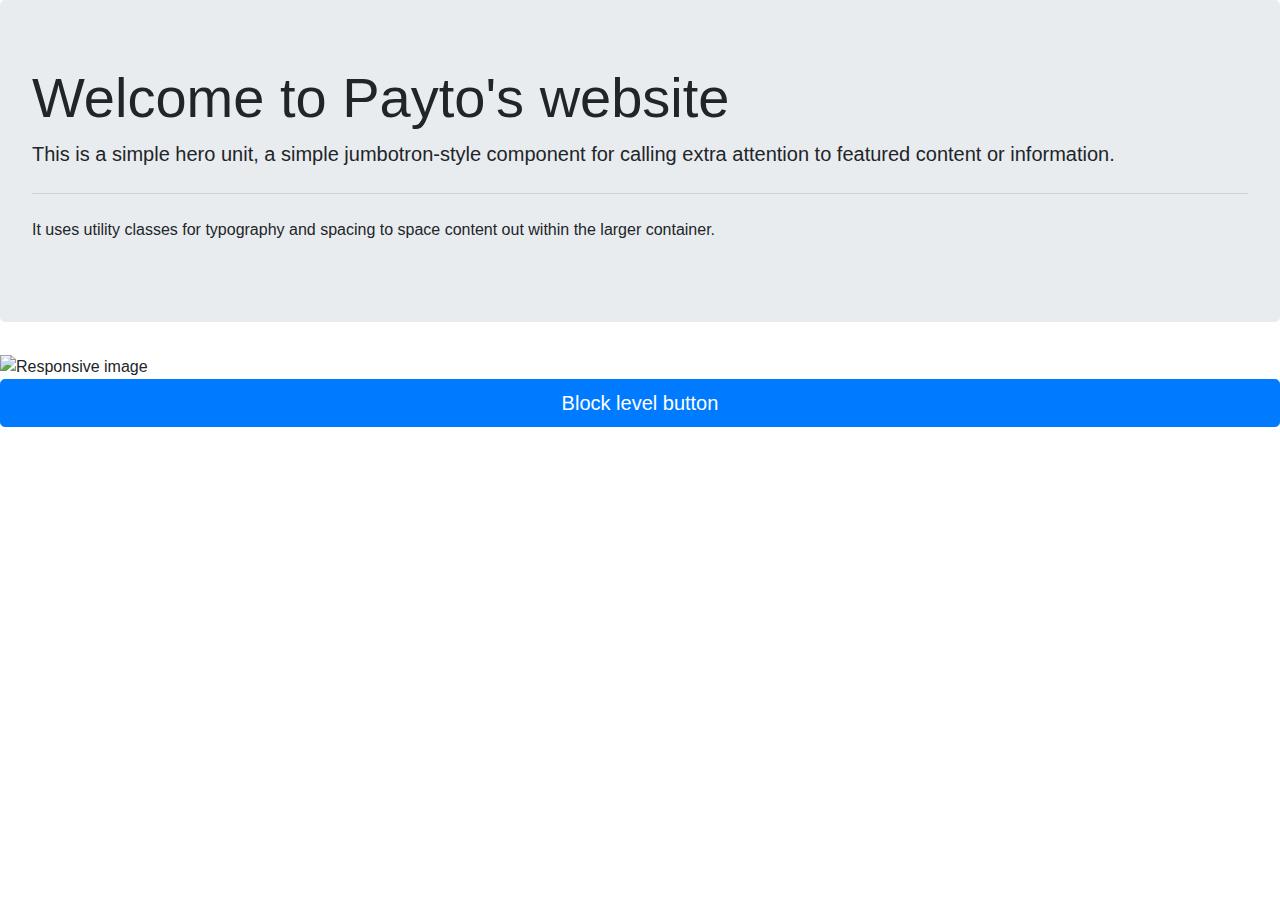
==== bootstrap_sample.html @ 1d7a07ab "Update bootstrap_sample.html" ====
<!doctype html>
<html lang="en">
  <head>
    <!-- Required meta tags -->
    <meta charset="utf-8">
    <meta name="viewport" content="width=device-width, initial-scale=1, shrink-to-fit=no">

    <!-- Bootstrap CSS -->
    <link rel="stylesheet" href="https://stackpath.bootstrapcdn.com/bootstrap/4.3.1/css/bootstrap.min.css" integrity="sha384-ggOyR0iXCbMQv3Xipma34MD+dH/1fQ784/j6cY/iJTQUOhcWr7x9JvoRxT2MZw1T" crossorigin="anonymous">

    <title>Hello, world!</title>
  </head>
  <body>
    <div class="jumbotron">
  <h1 class="display-4">Welcome to Payto's website</h1>
  <p class="lead">This is a simple hero unit, a simple jumbotron-style component for calling extra attention to featured content or information.</p>
  <hr class="my-4">
  <p>It uses utility classes for typography and spacing to space content out within the larger container.</p>
</div>
    
    <img src="https://png.pngitem.com/pimgs/s/109-1097968_kawaii-potatokawaii-potato-cute-cute-potato-transparent-background.png" class="img-fluid" alt="Responsive image">
    
    <button type="button" class="btn btn-primary btn-lg btn-block">Block level button</button>

    <!-- Optional JavaScript -->
    <!-- jQuery first, then Popper.js, then Bootstrap JS -->
    <script src="https://code.jquery.com/jquery-3.3.1.slim.min.js" integrity="sha384-q8i/X+965DzO0rT7abK41JStQIAqVgRVzpbzo5smXKp4YfRvH+8abtTE1Pi6jizo" crossorigin="anonymous"></script>
    <script src="https://cdnjs.cloudflare.com/ajax/libs/popper.js/1.14.7/umd/popper.min.js" integrity="sha384-UO2eT0CpHqdSJQ6hJty5KVphtPhzWj9WO1clHTMGa3JDZwrnQq4sF86dIHNDz0W1" crossorigin="anonymous"></script>
    <script src="https://stackpath.bootstrapcdn.com/bootstrap/4.3.1/js/bootstrap.min.js" integrity="sha384-JjSmVgyd0p3pXB1rRibZUAYoIIy6OrQ6VrjIEaFf/nJGzIxFDsf4x0xIM+B07jRM" crossorigin="anonymous"></script>
  </body>
</html>
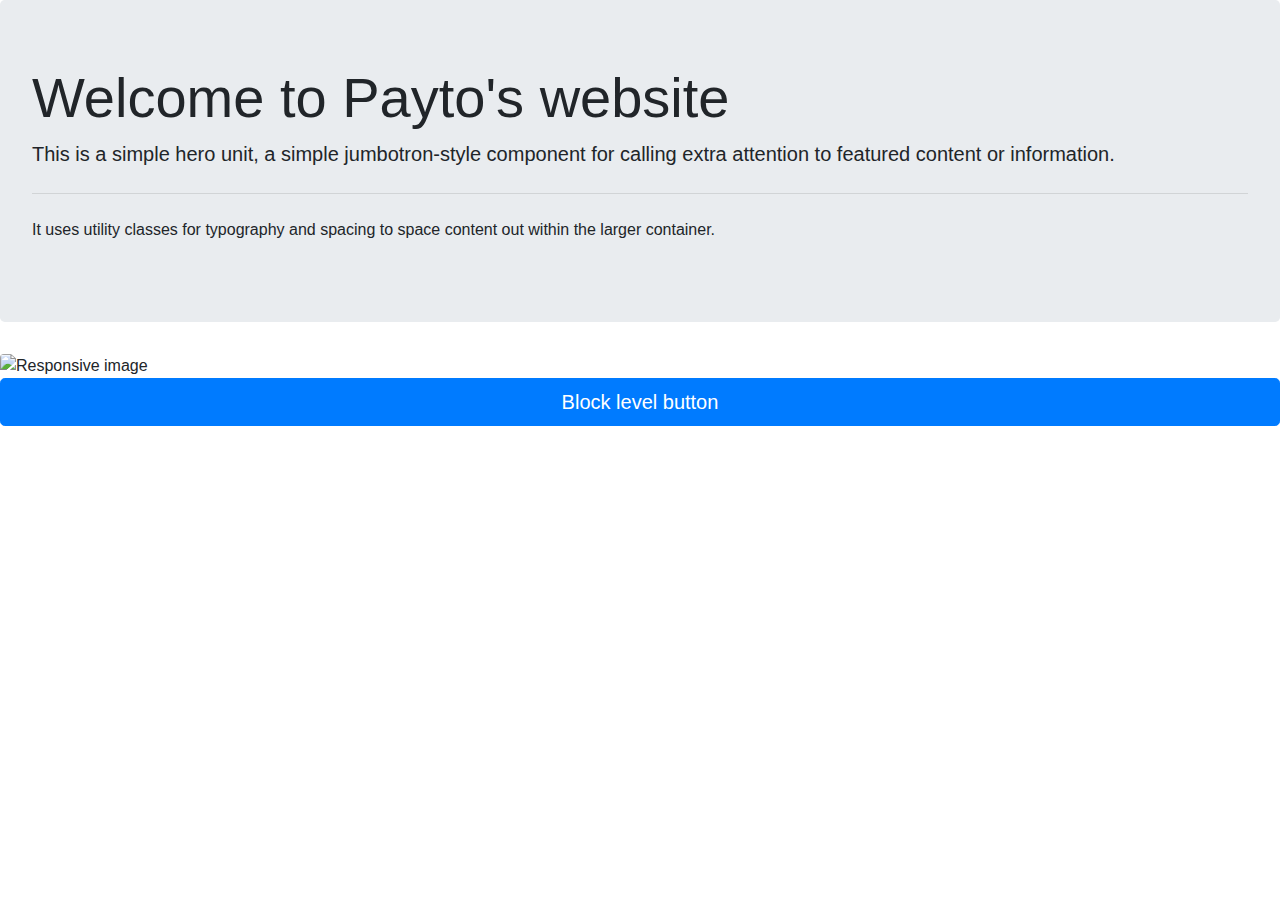
==== commit 21a77836: "Update bootstrap_sample.html" ====
--- a/bootstrap_sample.html
+++ b/bootstrap_sample.html
@@ -18,7 +18,7 @@
   <p>It uses utility classes for typography and spacing to space content out within the larger container.</p>
 </div>
     
-    <img src="https://png.pngitem.com/pimgs/s/109-1097968_kawaii-potatokawaii-potato-cute-cute-potato-transparent-background.png" class="img-fluid" alt="Responsive image">
+    <img src="https://png.pngitem.com/pimgs/s/109-1097968_kawaii-potatokawaii-potato-cute-cute-potato-transparent-background.png" class="img-fluid rounded mx-auto d-block" alt="Responsive image">
     
     <button type="button" class="btn btn-primary btn-lg btn-block">Block level button</button>
 
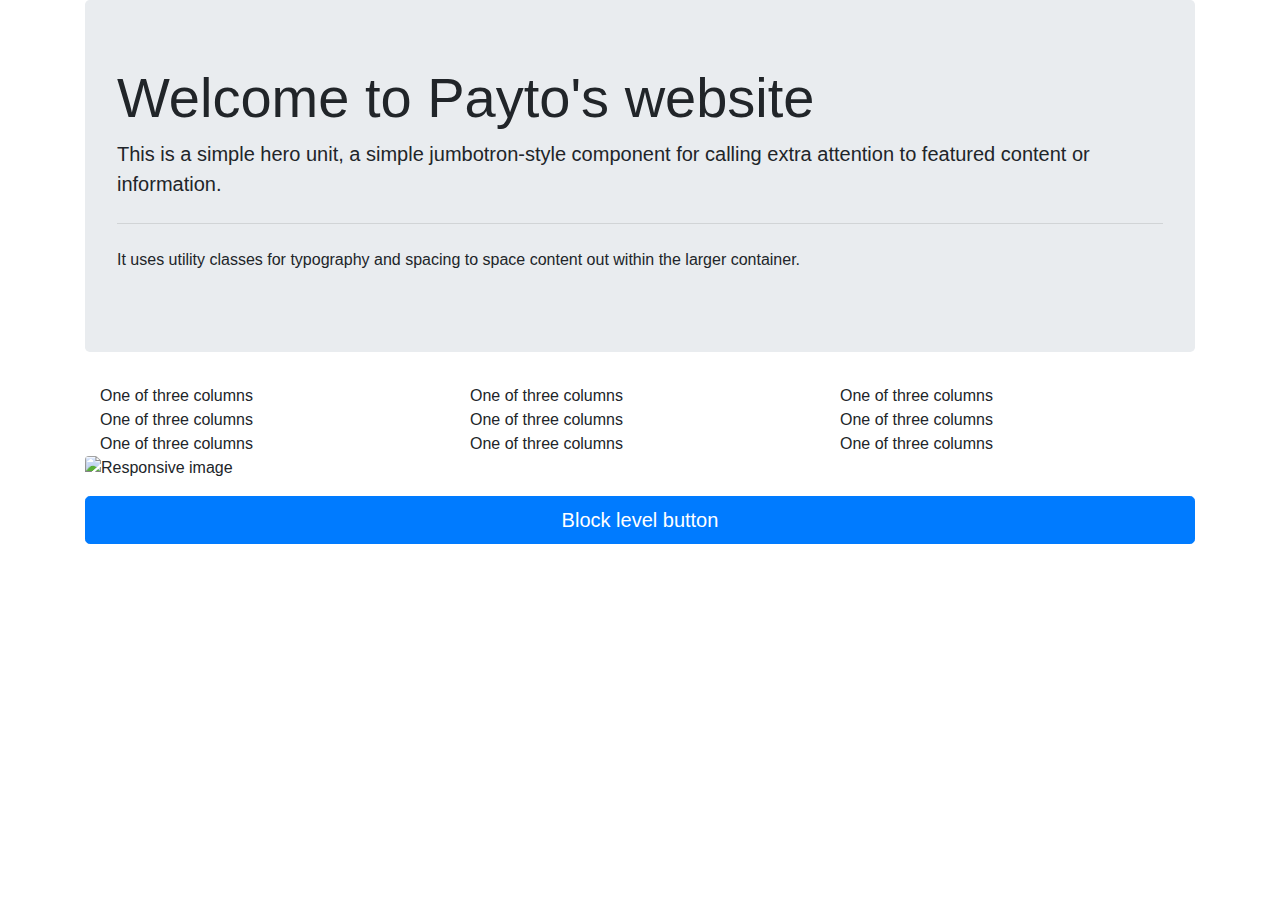
==== commit 85e29c2e: "Update bootstrap_sample.html" ====
--- a/bootstrap_sample.html
+++ b/bootstrap_sample.html
@@ -11,16 +11,60 @@
     <title>Hello, world!</title>
   </head>
   <body>
-    <div class="jumbotron">
+    <div class="container">
+          <div class="jumbotron">
   <h1 class="display-4">Welcome to Payto's website</h1>
   <p class="lead">This is a simple hero unit, a simple jumbotron-style component for calling extra attention to featured content or information.</p>
   <hr class="my-4">
   <p>It uses utility classes for typography and spacing to space content out within the larger container.</p>
 </div>
     
+    <div class="container">
+  <div class="row">
+    <div class="col-sm">
+      One of three columns
+    </div>
+    <div class="col-sm">
+      One of three columns
+    </div>
+    <div class="col-sm">
+      One of three columns
+    </div>
+  </div>
+</div>
+      
+      <div class="container">
+  <div class="row">
+    <div class="col-sm">
+      One of three columns
+    </div>
+    <div class="col-sm">
+      One of three columns
+    </div>
+    <div class="col-sm">
+      One of three columns
+    </div>
+  </div>
+</div>
+      
+      <div class="container">
+  <div class="row">
+    <div class="col-sm">
+      One of three columns
+    </div>
+    <div class="col-sm">
+      One of three columns
+    </div>
+    <div class="col-sm">
+      One of three columns
+    </div>
+  </div>
+</div>
+      
     <img src="https://png.pngitem.com/pimgs/s/109-1097968_kawaii-potatokawaii-potato-cute-cute-potato-transparent-background.png" class="img-fluid rounded mx-auto d-block" alt="Responsive image">
-    
-    <button type="button" class="btn btn-primary btn-lg btn-block">Block level button</button>
+      <p></p>
+    <a href="https://i0.wp.com/www.ablogofherown.com/wp-content/uploads/2019/12/sad-potato.jpg?ssl=1"><button type="button" class="btn btn-primary btn-lg btn-block">Block level button</button></a>
+    </div>
 
     <!-- Optional JavaScript -->
     <!-- jQuery first, then Popper.js, then Bootstrap JS -->
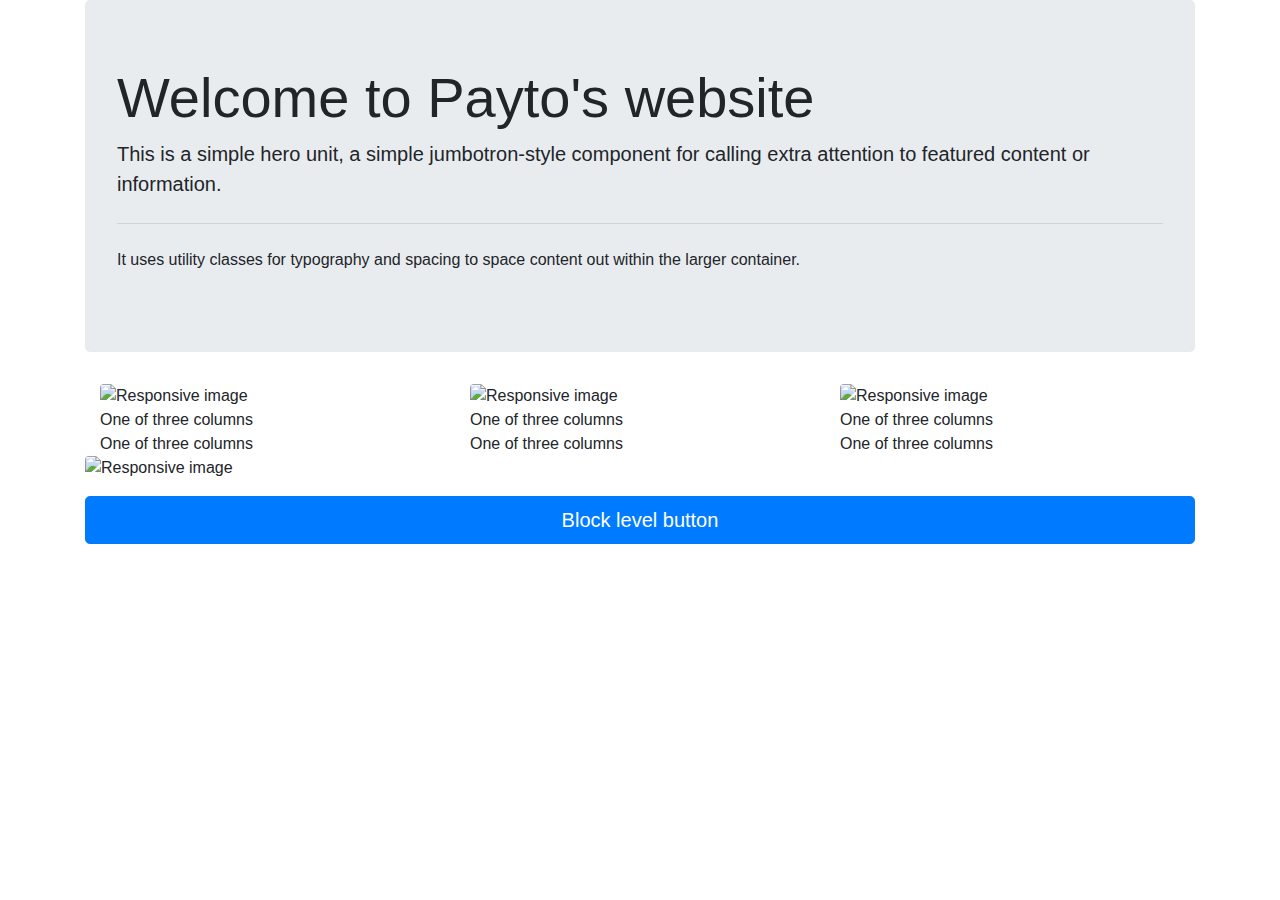
==== commit 47a3796c: "Update bootstrap_sample.html" ====
--- a/bootstrap_sample.html
+++ b/bootstrap_sample.html
@@ -2,13 +2,14 @@
 <html lang="en">
   <head>
     <!-- Required meta tags -->
+    <link rel="stylesheet" href="style.css">
     <meta charset="utf-8">
     <meta name="viewport" content="width=device-width, initial-scale=1, shrink-to-fit=no">
 
     <!-- Bootstrap CSS -->
     <link rel="stylesheet" href="https://stackpath.bootstrapcdn.com/bootstrap/4.3.1/css/bootstrap.min.css" integrity="sha384-ggOyR0iXCbMQv3Xipma34MD+dH/1fQ784/j6cY/iJTQUOhcWr7x9JvoRxT2MZw1T" crossorigin="anonymous">
 
-    <title>Hello, world!</title>
+    <title>Payto's Website!</title>
   </head>
   <body>
     <div class="container">
@@ -22,14 +23,12 @@
     <div class="container">
   <div class="row">
     <div class="col-sm">
-      One of three columns
+<img src="https://i.pinimg.com/474x/92/5c/fe/925cfe9a0da55a39b45955df2f712edc.jpg" class="img-fluid rounded mx-auto d-block" alt="Responsive image">    </div>
+    <div class="col-sm">
+      <img src="https://i.pinimg.com/474x/92/5c/fe/925cfe9a0da55a39b45955df2f712edc.jpg" class="img-fluid rounded mx-auto d-block" alt="Responsive image">
     </div>
     <div class="col-sm">
-      One of three columns
-    </div>
-    <div class="col-sm">
-      One of three columns
-    </div>
+<img src="https://i.pinimg.com/474x/92/5c/fe/925cfe9a0da55a39b45955df2f712edc.jpg" class="img-fluid rounded mx-auto d-block" alt="Responsive image">    </div>
   </div>
 </div>
       
--- a/style.css
+++ b/style.css
@@ -0,0 +1,11 @@
+.font_1{
+font-family: 'Lexend Mega', sans-serif;
+}
+
+.font_2{
+font-family: 'Ballet', cursive;
+}
+
+.font_3{
+font-family: 'Reggae One', cursive;
+}
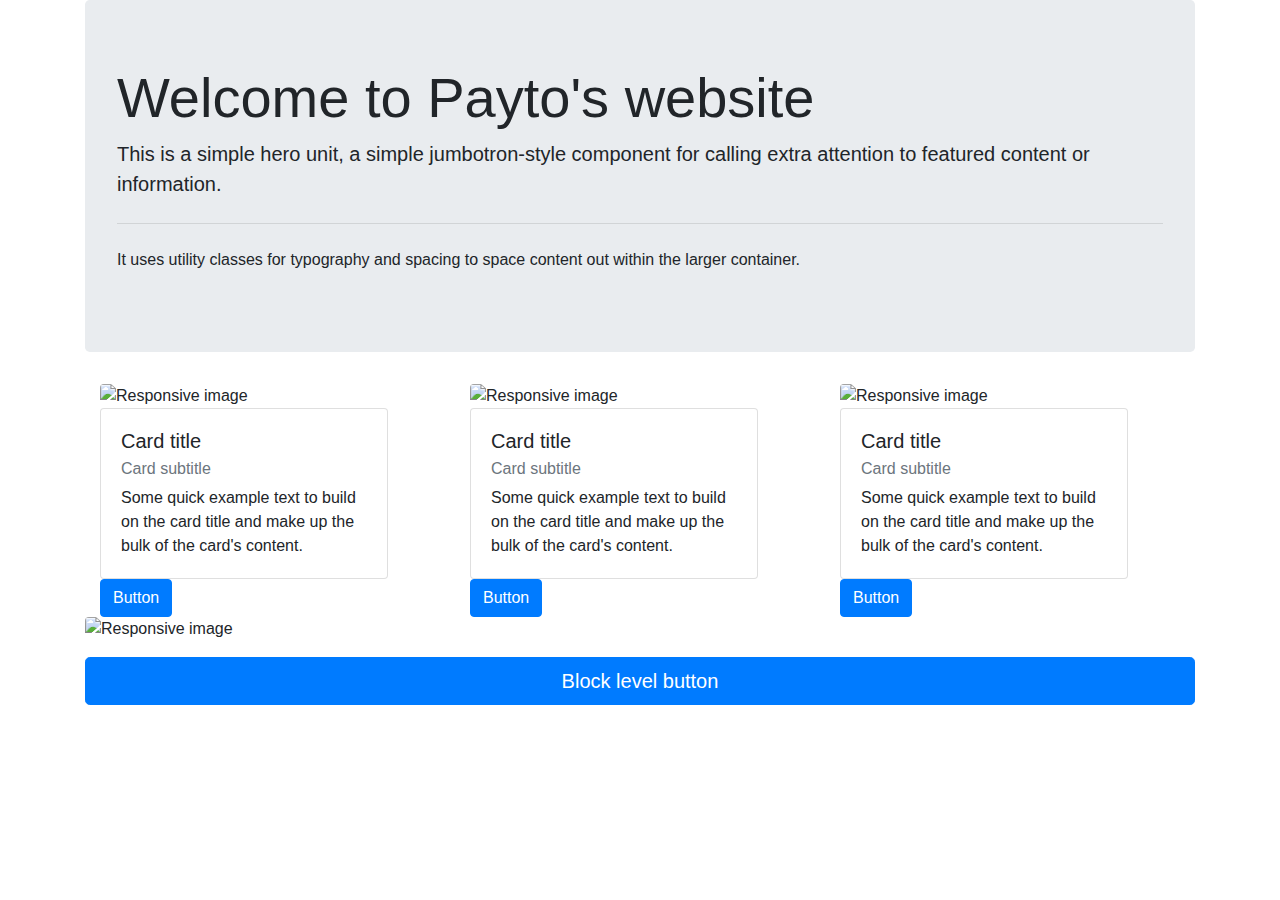
==== commit f8383728: "Update bootstrap_sample.html" ====
--- a/bootstrap_sample.html
+++ b/bootstrap_sample.html
@@ -35,32 +35,47 @@
       <div class="container">
   <div class="row">
     <div class="col-sm">
-      One of three columns
+      <div class="card" style="width: 18rem;">
+  <div class="card-body">
+    <h5 class="card-title">Card title</h5>
+    <h6 class="card-subtitle mb-2 text-muted">Card subtitle</h6>
+    <p class="card-text">Some quick example text to build on the card title and make up the bulk of the card's content.</p>
+  </div>
+</div>
     </div>
     <div class="col-sm">
-      One of three columns
+      <div class="card" style="width: 18rem;">
+  <div class="card-body">
+    <h5 class="card-title">Card title</h5>
+    <h6 class="card-subtitle mb-2 text-muted">Card subtitle</h6>
+    <p class="card-text">Some quick example text to build on the card title and make up the bulk of the card's content.</p>
+  </div>
+</div>
     </div>
     <div class="col-sm">
-      One of three columns
+      <div class="card" style="width: 18rem;">
+  <div class="card-body">
+    <h5 class="card-title">Card title</h5>
+    <h6 class="card-subtitle mb-2 text-muted">Card subtitle</h6>
+    <p class="card-text">Some quick example text to build on the card title and make up the bulk of the card's content.</p>
+  </div>
+</div>
     </div>
   </div>
 </div>
       
-      <div class="container">
+            <div class="container">
   <div class="row">
     <div class="col-sm">
-      One of three columns
-    </div>
+<button class="btn btn-primary" type="submit">Button</button>    </div>
     <div class="col-sm">
-      One of three columns
-    </div>
+<button class="btn btn-primary" type="submit">Button</button>    </div>
     <div class="col-sm">
-      One of three columns
-    </div>
+<button class="btn btn-primary" type="submit">Button</button>    </div>
   </div>
 </div>
       
-    <img src="https://png.pngitem.com/pimgs/s/109-1097968_kawaii-potatokawaii-potato-cute-cute-potato-transparent-background.png" class="img-fluid rounded mx-auto d-block" alt="Responsive image">
+    <img src="https://news.illinois.edu/files/6367/803645/160675.jpg" class="img-fluid rounded mx-auto d-block" alt="Responsive image">
       <p></p>
     <a href="https://i0.wp.com/www.ablogofherown.com/wp-content/uploads/2019/12/sad-potato.jpg?ssl=1"><button type="button" class="btn btn-primary btn-lg btn-block">Block level button</button></a>
     </div>
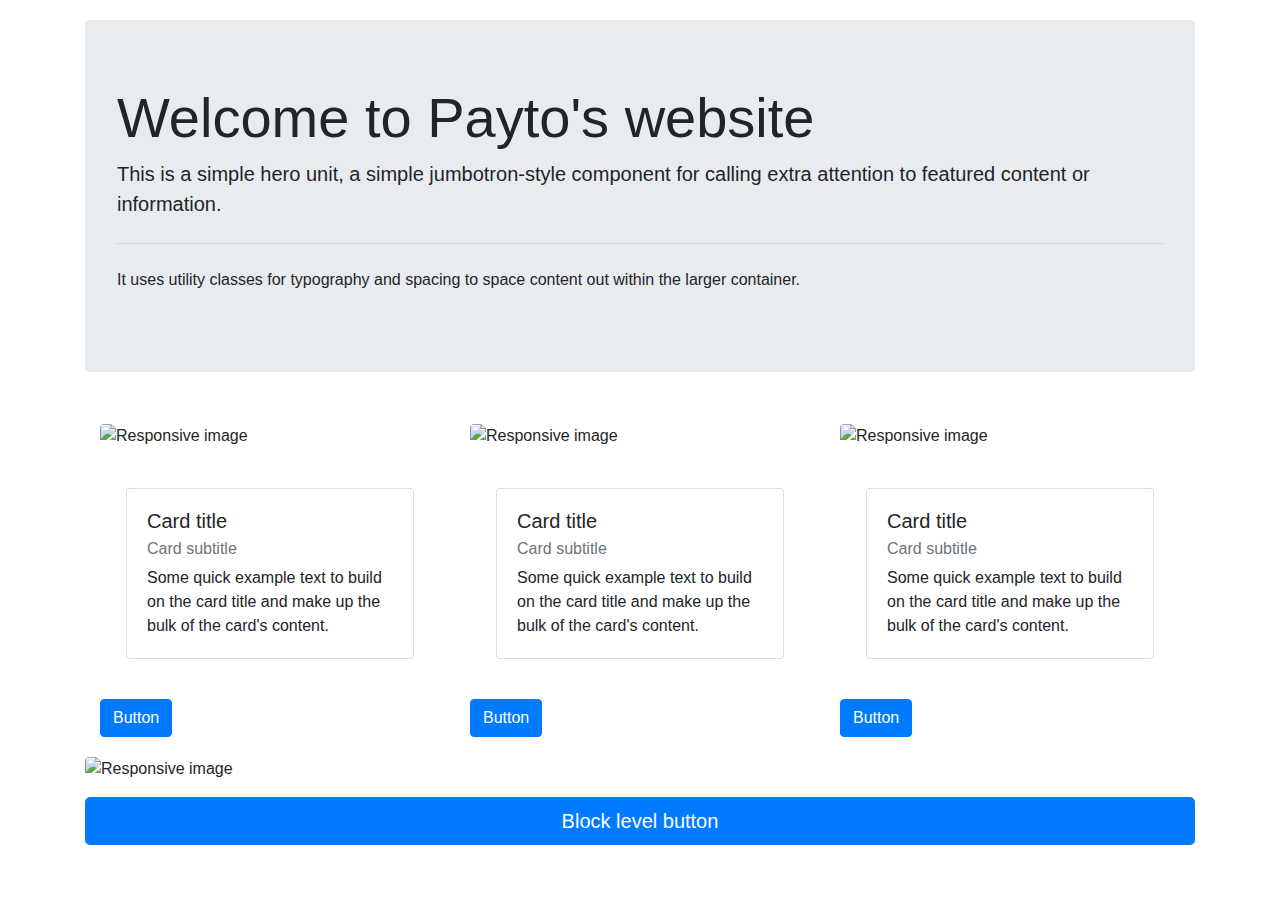
==== commit 6519dd3a: "Update bootstrap_sample.html" ====
--- a/bootstrap_sample.html
+++ b/bootstrap_sample.html
@@ -67,11 +67,11 @@
             <div class="container">
   <div class="row">
     <div class="col-sm">
-<button class="btn btn-primary" type="submit">Button</button>    </div>
+<button class="btn btn-primary mx-auto" type="submit">Button</button>    </div>
     <div class="col-sm">
-<button class="btn btn-primary" type="submit">Button</button>    </div>
+<button class="btn btn-primary mx-auto" type="submit">Button</button>    </div>
     <div class="col-sm">
-<button class="btn btn-primary" type="submit">Button</button>    </div>
+<button class="btn btn-primary mx-auto" type="submit">Button</button>    </div>
   </div>
 </div>
       
--- a/style.css
+++ b/style.css
@@ -9,3 +9,16 @@
 .font_3{
 font-family: 'Reggae One', cursive;
 }
+
+.container{
+  padding-top: 20px;
+  padding-bottom: 20px;
+}
+
+.card{
+  margin: auto; 
+}
+
+.btn{
+  margin: auto; 
+}
